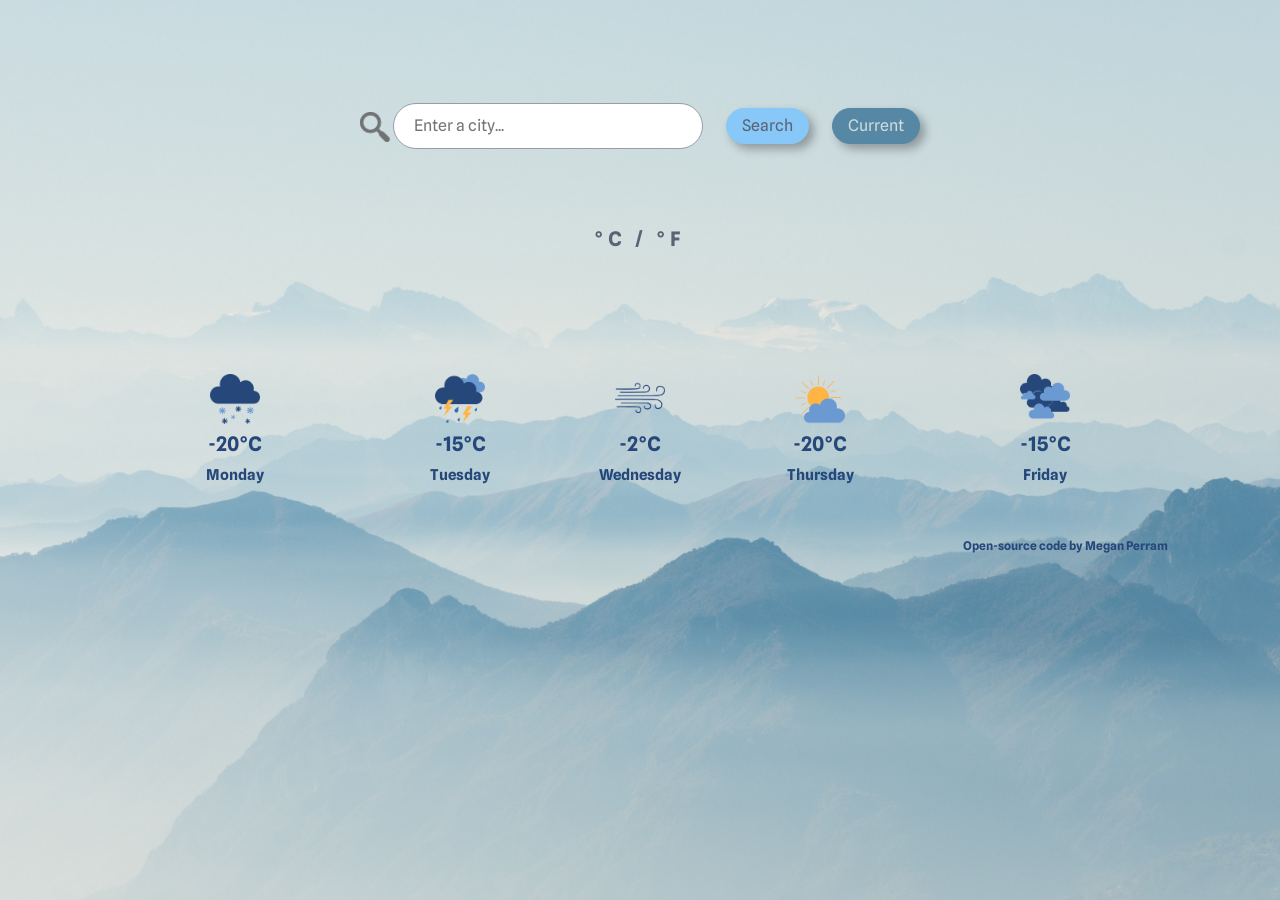
==== index.html @ 83c30b9a "Capitalized weather description and updated wind/humidity so they only appear when searched for" ====
<!DOCTYPE html>
<html lang="en">
  <head>
    <meta charset="UTF-8" />
    <meta http-equiv="X-UA-Compatible" content="IE=edge" />
    <meta name="viewport" content="width=device-width, initial-scale=1.0" />
    <title>Weather App</title>
    <link rel="stylesheet" href="style.css" />
    <link
      href="https://cdn.jsdelivr.net/npm/bootstrap@5.1.3/dist/css/bootstrap.min.css"
      rel="stylesheet"
      integrity="sha384-1BmE4kWBq78iYhFldvKuhfTAU6auU8tT94WrHftjDbrCEXSU1oBoqyl2QvZ6jIW3"
      crossorigin="anonymous"
    />
    <link rel="preconnect" href="https://fonts.googleapis.com" />
    <link rel="preconnect" href="https://fonts.gstatic.com" crossorigin />
    <link
      href="https://fonts.googleapis.com/css2?family=Lora:ital@1&family=Spline+Sans:wght@300;400;500&display=swap"
      rel="stylesheet"
    />
    <script src="https://cdn.jsdelivr.net/npm/axios/dist/axios.min.js"></script>
  </head>
  <body>
    <div class="container">
      <span>
        <form id="search-form">
          <img class="glass" src="Images/glass.png" />
          <input
            class="input"
            id="city-input"
            type="text"
            placeholder="Enter a city..."
            autocomplete="off"
          />
          <input
            type="submit"
            value="Search"
            id="searchButton"
            class="searchButton"
          />
          <button class="current-location-button" id="current-location-button">
            Current
          </button>
        </form>
      </span>
      <div class="city-name" id="city">
        <img
          class="compass"
          src="Images/compass-compass.png"
          style="width: 50px; height: 50px; opacity: 0"
        />
      </div>
      <div class="date" id="date"></div>
      <div class="temperatureAll">
        <span class="temperature" id="temperature"></span
        ><span class="largeMeasure" id="largeMeasure"></span>
        <img
          src=""
          class="icon"
          style="display: none"
          onload="this.style.display=''"
        />
      </div>
      <span class="celsius-fahrenheit">
        <span class="celsius" id="celsius-link">°C</span>
        /
        <span class="fahrenheit" id="fahrenheit-link">°F</span>
      </span>
      <br />
      <div class="weather-description" id="description"></div>
      <div class="humidity" id="humidity"></div>
      <div class="wind" id="wind"></div>
      <div class="third row">
        <div class="mondayImage col-3">
          <img
            class="smallImages"
            src="Images/snow-cloud.png"
            style="width: 50px; height: 50px"
          />
        </div>
        <div class="tuesdayImage col">
          <img
            class="smallImages"
            src="Images/storm-cloud.png"
            style="width: 50px; height: 50px"
          />
        </div>
        <div class="wednesdayImage col">
          <img
            class="smallImages"
            src="Images/wind-wind.png"
            style="width: 50px; height: 50px"
          />
        </div>
        <div class="thursdayImage col">
          <img
            class="smallImages"
            src="Images/sun-cloud.png"
            style="width: 50px; height: 50px"
          />
        </div>
        <div class="fridayImage col-3">
          <img
            class="smallImages"
            src="Images/cloud-cloud.png"
            style="width: 50px; height: 50px"
          />
        </div>
      </div>
      <div class="forth row">
        <div class="mondayTemp col-3">-20°C</div>
        <div class="tuesdayTemp col">-15°C</div>
        <div class="wednesdayTemp col">-2°C</div>
        <div class="thursdayTemp col">-20°C</div>
        <div class="fridayTemp col-3">-15°C</div>
      </div>
      <div class="fifth row">
        <div class="monday col-3">Monday</div>
        <div class="tuesday col">Tuesday</div>
        <div class="wednesday col">Wednesday</div>
        <div class="thursday col">Thursday</div>
        <div class="friday col-3">Friday</div>
      </div>
      <div class="sixth row">
        <div class="openSource col-12">
          <a
            class="openSourceLink"
            href="https://github.com/mperram/Weather-Application"
            >Open-source</a
          >
          code by
          <a
            class="openSourceLink"
            href="https://www.linkedin.com/in/megan-perram-947466133/"
            >Megan Perram</a
          >
        </div>
      </div>
    </div>
    <script src="app.js"></script>
  </body>
</html>
---- style.css ----
body {
  padding: 100px;
  background-image: url("Images/mountains.png");
  background-repeat: no-repeat;
  background-attachment: fixed;
  background-size: cover;
}
div {
  font-family: "Spline Sans", sans-serif;
  text-align: center;
}
form {
  text-align: center;
}
.input {
  border-radius: 100px;
  border: 1px #959cab solid;
  padding: 10px 100px 10px 20px;
}
input::placeholder {
  text-align: left;
}
#searchButton {
  border-radius: 100px;
  border: 1px #87c8f8 solid;
  padding: 5px 15px 5px 15px;
  background-color: #87c8f8;
  margin-top: 8px;
  margin-left: 20px;
  color: #5a6275;
  box-shadow: 5px 5px 10px rgba(0, 0, 0, 0.3);
  transition: all 200ms ease-in-out;
}
#searchButton:hover {
  opacity: 0.9;
  cursor: pointer;
  transform: scale(1.1);
  border: 1px rgb(118, 221, 255) solid;
  background-color: rgb(118, 221, 255);
}

#current-location-button {
  border-radius: 100px;
  border: 1px #5688a6 solid;
  padding: 5px 15px 5px 15px;
  background-color: #5688a6;
  margin-top: 8px;
  margin-left: 20px;
  color: #cfdbdb;
  box-shadow: 5px 5px 10px rgba(0, 0, 0, 0.3);
  transition: all 200ms ease-in-out;
}

#current-location-button:hover {
  opacity: 0.9;
  cursor: pointer;
  transform: scale(1.1);
  border: 1px rgb(118, 221, 255) solid;
  background-color: rgb(118, 221, 255);
  color: #5a6275;
}
.weather-description {
  text-transform: capitalize;
}
.glass {
  width: 30px;
  height: 30px;
}
.icon {
  width: 100px;
  height: 100px;
}
.celsius-fahrenheit {
  color: #5a6275;
  font-size: 20px;
  font-weight: bolder;
  letter-spacing: 5px;
}
.celsius:hover,
.fahrenheit:hover {
  color: rgb(118, 221, 255);
  cursor: pointer;
  transition: all 200ms ease-in-out;
}
.city-name {
  color: #5a6275;
  font-size: 50px;
}
.date,
.weather-description {
  font-family: "Lora", serif;
  font-weight: bold;
  font-size: 20px;
  color: #26477a;
}
.temperatureAll {
  color: #5a6275;
  font-size: 75px;
  font-weight: thin;
  letter-spacing: 1px;
  text-align: center;
}
.humidity,
.wind {
  color: #5a6275;
  font-size: 17px;
  font-weight: bold;
}
.third {
  padding-top: 120px;
}

.forth {
  padding-top: 5px;
  padding-bottom: 5px;
}
.mondayTemp,
.tuesdayTemp,
.wednesdayTemp,
.thursdayTemp,
.fridayTemp {
  font-size: 20px;
  font-weight: bolder;
  color: #26477a;
}
.monday,
.tuesday,
.wednesday,
.thursday,
.friday {
  font-size: 15px;
  font-weight: bold;
  color: #26477a;
}
.openSource {
  padding-top: 50px;
  font-size: 12px;
  font-weight: bold;
  color: #26477a;
  text-align: right;
}
.openSourceLink {
  text-decoration: none;
  color: #26477a;
  font-weight: bolder;
}
.openSourceLink:hover {
  color: rgb(118, 221, 255);
  cursor: pointer;
  transition: all 200ms ease-in-out;
}
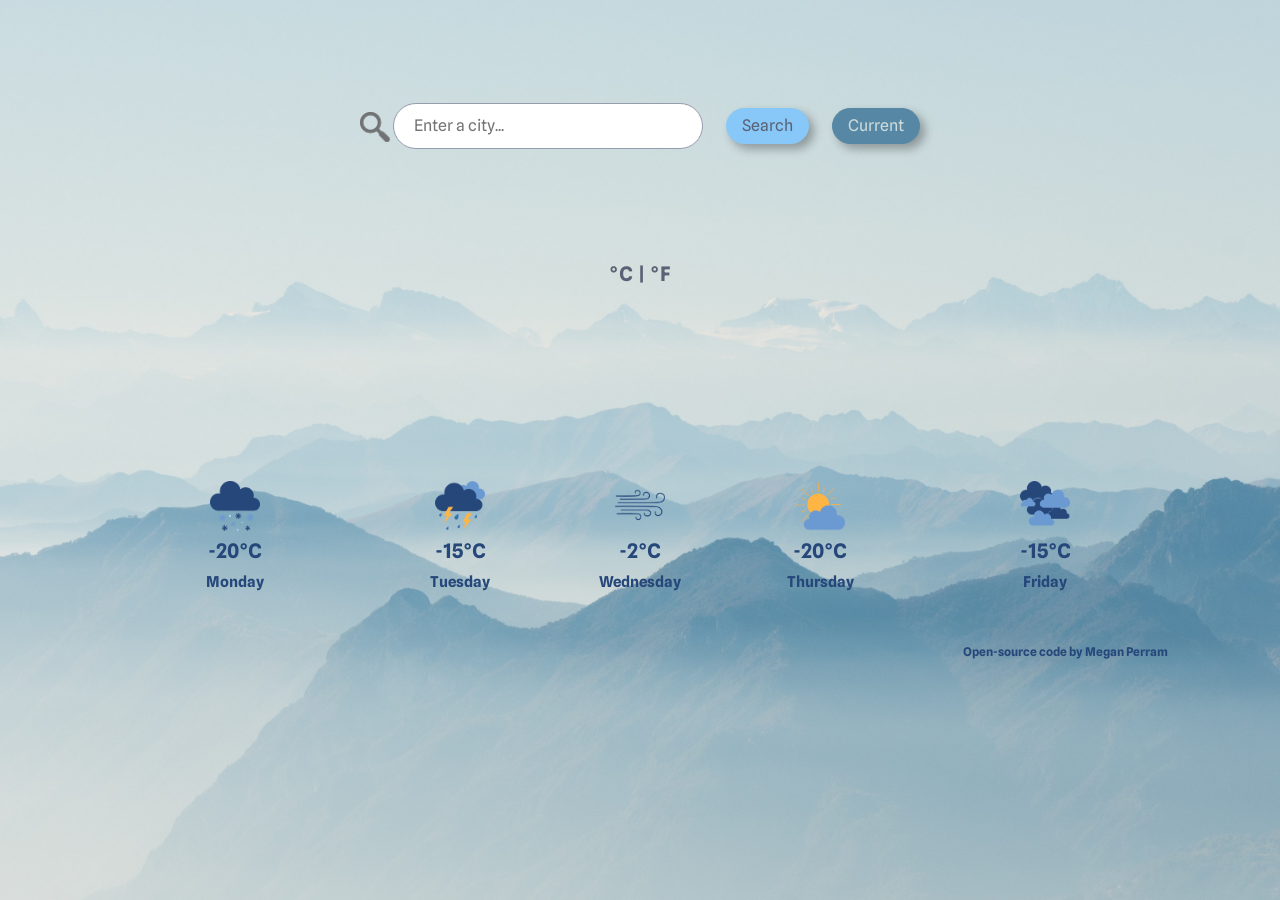
==== commit ac5de1cc: "C and F links formatted (not complete)" ====
--- a/index.html
+++ b/index.html
@@ -52,8 +52,13 @@
       </div>
       <div class="date" id="date"></div>
       <div class="temperatureAll">
-        <span class="temperature" id="temperature"></span
-        ><span class="largeMeasure" id="largeMeasure"></span>
+        <span class="temperature" id="temperature"></span>
+        <span class="celsius-fahrenheit">
+          <span class="celsius" id="celsius-link">°C </span>
+          |
+          <span class="fahrenheit" id="fahrenheit-link">°F</span>
+        </span>
+
         <img
           src=""
           class="icon"
@@ -61,11 +66,7 @@
           onload="this.style.display=''"
         />
       </div>
-      <span class="celsius-fahrenheit">
-        <span class="celsius" id="celsius-link">°C</span>
-        /
-        <span class="fahrenheit" id="fahrenheit-link">°F</span>
-      </span>
+
       <br />
       <div class="weather-description" id="description"></div>
       <div class="humidity" id="humidity"></div>
--- a/style.css
+++ b/style.css
@@ -71,10 +71,11 @@
   height: 100px;
 }
 .celsius-fahrenheit {
+  vertical-align: super;
   color: #5a6275;
   font-size: 20px;
   font-weight: bolder;
-  letter-spacing: 5px;
+  letter-spacing: 1px;
 }
 .celsius:hover,
 .fahrenheit:hover {
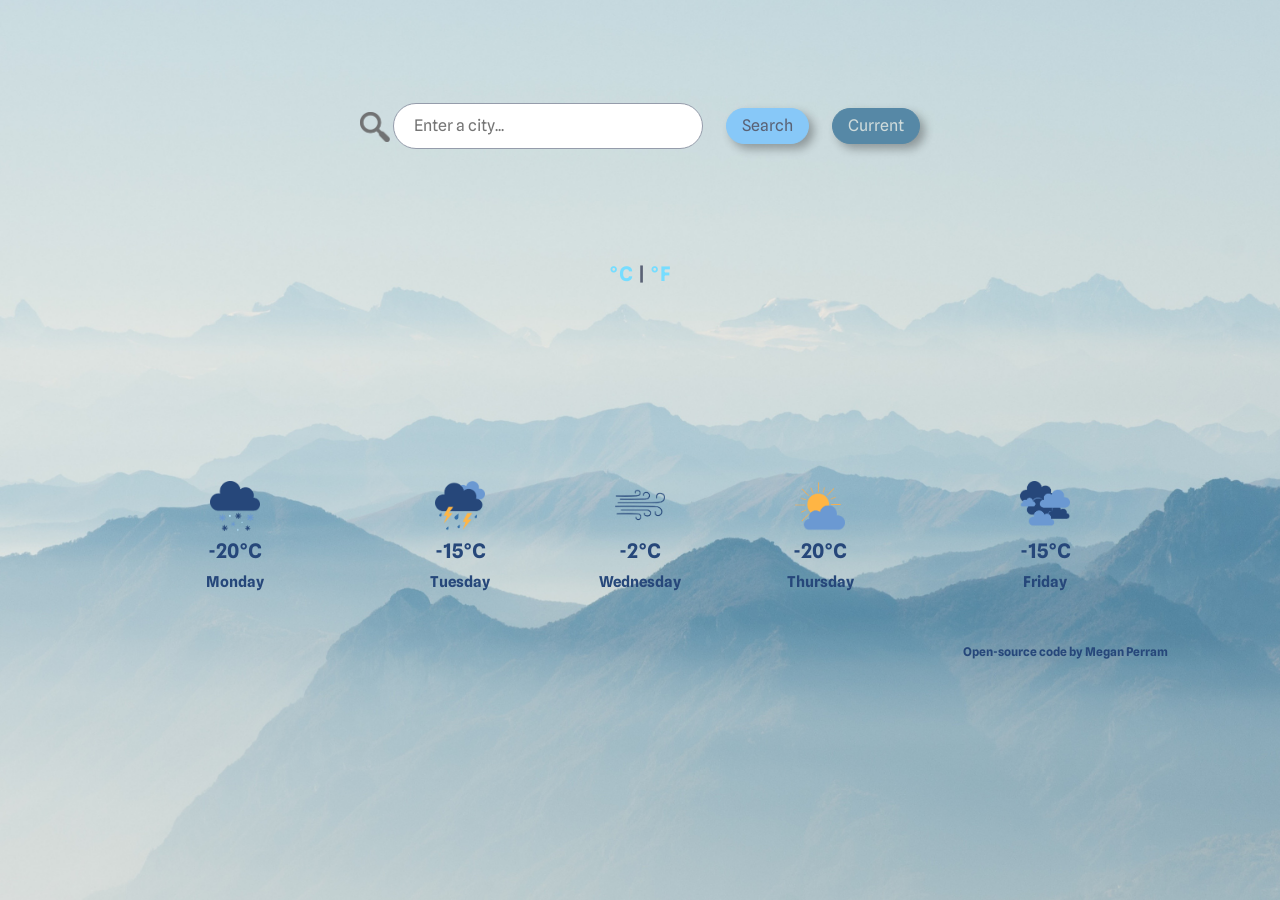
==== commit 868ddf3c: "C and F links change colors when selected" ====
--- a/index.html
+++ b/index.html
@@ -54,9 +54,9 @@
       <div class="temperatureAll">
         <span class="temperature" id="temperature"></span>
         <span class="celsius-fahrenheit">
-          <span class="celsius" id="celsius-link">°C </span>
+          <span class="active" id="celsius-link">°C </span>
           |
-          <span class="fahrenheit" id="fahrenheit-link">°F</span>
+          <span class="active" id="fahrenheit-link">°F</span>
         </span>
 
         <img
--- a/style.css
+++ b/style.css
@@ -77,8 +77,7 @@
   font-weight: bolder;
   letter-spacing: 1px;
 }
-.celsius:hover,
-.fahrenheit:hover {
+.celsius-fahrenheit .active {
   color: rgb(118, 221, 255);
   cursor: pointer;
   transition: all 200ms ease-in-out;
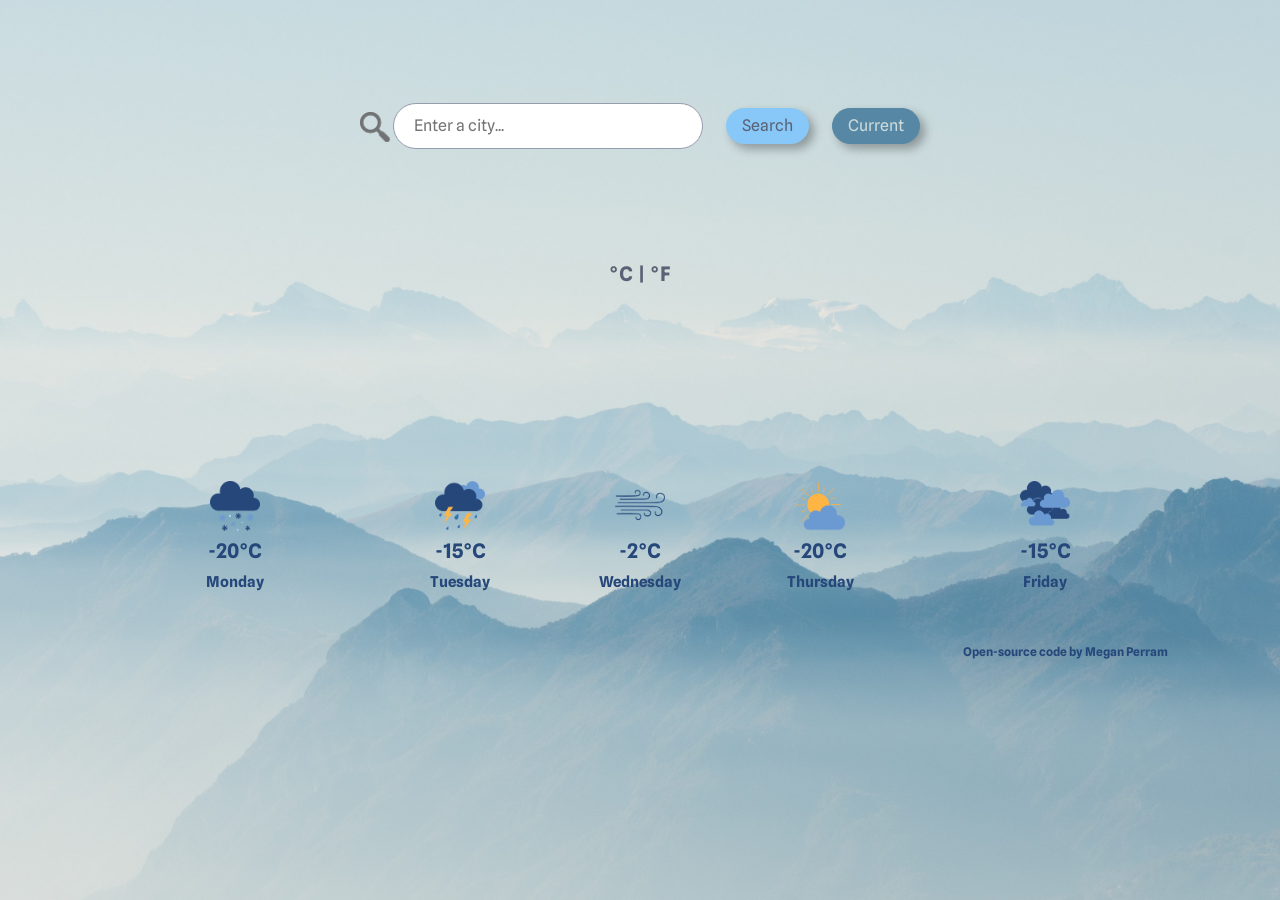
==== commit 781b779d: "F and C links working and colors work" ====
--- a/index.html
+++ b/index.html
@@ -54,9 +54,9 @@
       <div class="temperatureAll">
         <span class="temperature" id="temperature"></span>
         <span class="celsius-fahrenheit">
-          <span class="active" id="celsius-link">°C </span>
+          <span class="celsius" id="celsius-link">°C </span>
           |
-          <span class="active" id="fahrenheit-link">°F</span>
+          <span class="fahrenheit" id="fahrenheit-link">°F</span>
         </span>
 
         <img
--- a/style.css
+++ b/style.css
@@ -77,7 +77,14 @@
   font-weight: bolder;
   letter-spacing: 1px;
 }
-.celsius-fahrenheit .active {
+
+.celsius:hover,
+.fahrenheit:hover {
+  color: rgb(118, 221, 255);
+  cursor: pointer;
+  transition: all 200ms ease-in-out;
+}
+.active {
   color: rgb(118, 221, 255);
   cursor: pointer;
   transition: all 200ms ease-in-out;
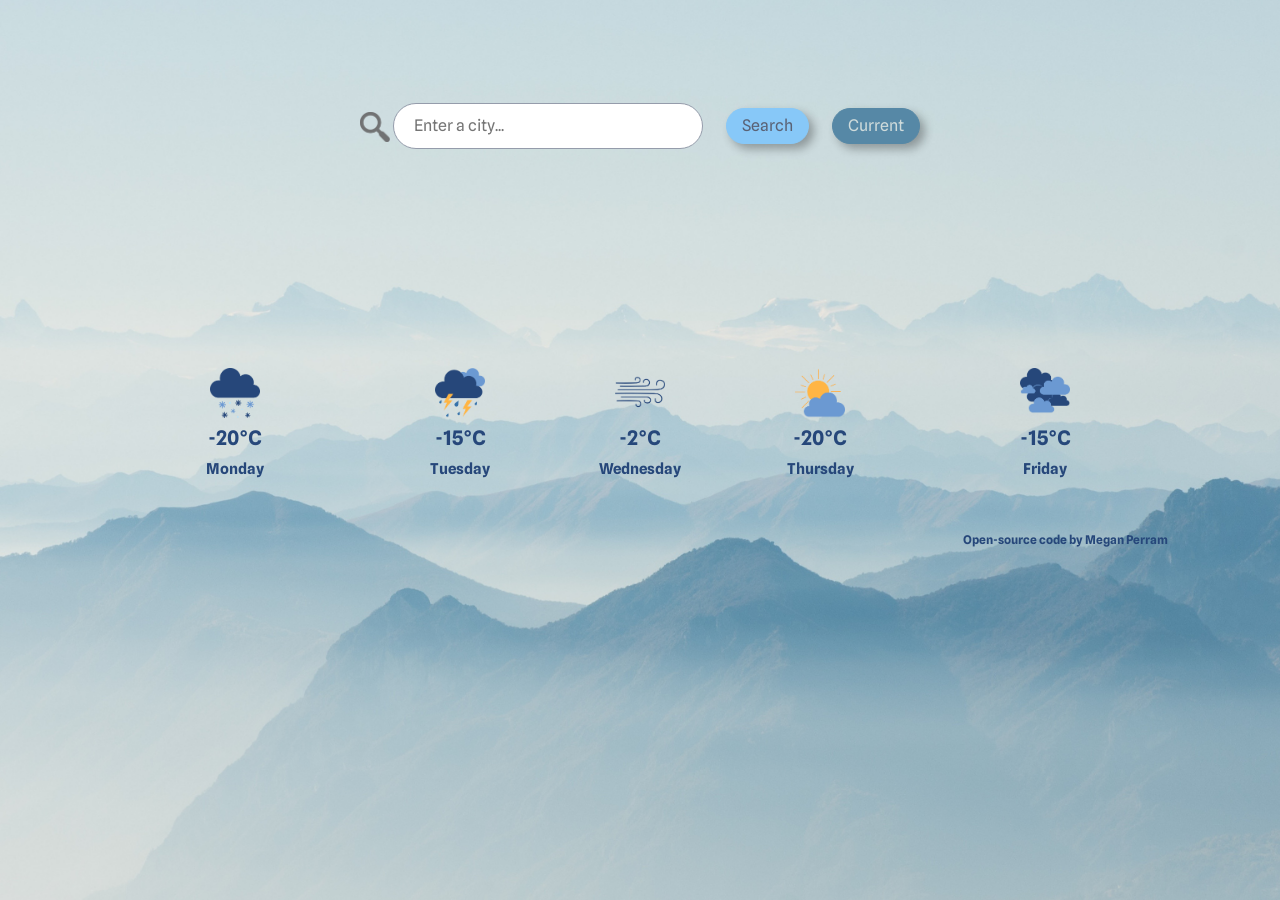
==== commit f15b7dc4: "C and F links work and are hidden" ====
--- a/index.html
+++ b/index.html
@@ -53,7 +53,7 @@
       <div class="date" id="date"></div>
       <div class="temperatureAll">
         <span class="temperature" id="temperature"></span>
-        <span class="celsius-fahrenheit">
+        <span class="celsius-fahrenheit" id="celsius-fahrenheit" hidden>
           <span class="celsius" id="celsius-link">°C </span>
           |
           <span class="fahrenheit" id="fahrenheit-link">°F</span>
--- a/style.css
+++ b/style.css
@@ -70,6 +70,7 @@
   width: 100px;
   height: 100px;
 }
+
 .celsius-fahrenheit {
   vertical-align: super;
   color: #5a6275;
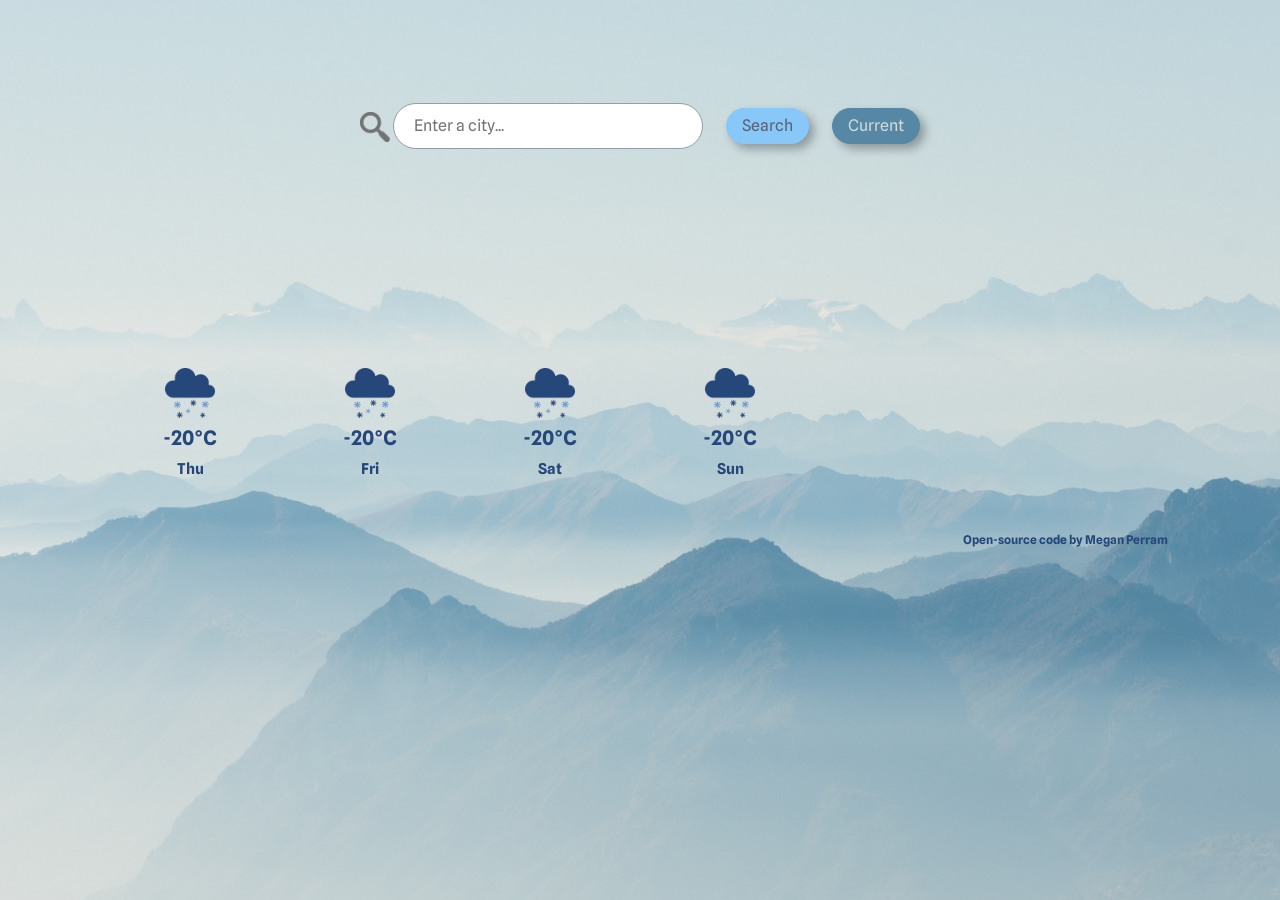
==== commit 21884486: "Moved forecast HTML into js - and made a loop of days" ====
--- a/index.html
+++ b/index.html
@@ -71,57 +71,7 @@
       <div class="weather-description" id="description"></div>
       <div class="humidity" id="humidity"></div>
       <div class="wind" id="wind"></div>
-      <div class="third row">
-        <div class="mondayImage col-3">
-          <img
-            class="smallImages"
-            src="Images/snow-cloud.png"
-            style="width: 50px; height: 50px"
-          />
-        </div>
-        <div class="tuesdayImage col">
-          <img
-            class="smallImages"
-            src="Images/storm-cloud.png"
-            style="width: 50px; height: 50px"
-          />
-        </div>
-        <div class="wednesdayImage col">
-          <img
-            class="smallImages"
-            src="Images/wind-wind.png"
-            style="width: 50px; height: 50px"
-          />
-        </div>
-        <div class="thursdayImage col">
-          <img
-            class="smallImages"
-            src="Images/sun-cloud.png"
-            style="width: 50px; height: 50px"
-          />
-        </div>
-        <div class="fridayImage col-3">
-          <img
-            class="smallImages"
-            src="Images/cloud-cloud.png"
-            style="width: 50px; height: 50px"
-          />
-        </div>
-      </div>
-      <div class="forth row">
-        <div class="mondayTemp col-3">-20°C</div>
-        <div class="tuesdayTemp col">-15°C</div>
-        <div class="wednesdayTemp col">-2°C</div>
-        <div class="thursdayTemp col">-20°C</div>
-        <div class="fridayTemp col-3">-15°C</div>
-      </div>
-      <div class="fifth row">
-        <div class="monday col-3">Monday</div>
-        <div class="tuesday col">Tuesday</div>
-        <div class="wednesday col">Wednesday</div>
-        <div class="thursday col">Thursday</div>
-        <div class="friday col-3">Friday</div>
-      </div>
+      <div class="weather-forecast" id="weather-forecast"></div>
       <div class="sixth row">
         <div class="openSource col-12">
           <a
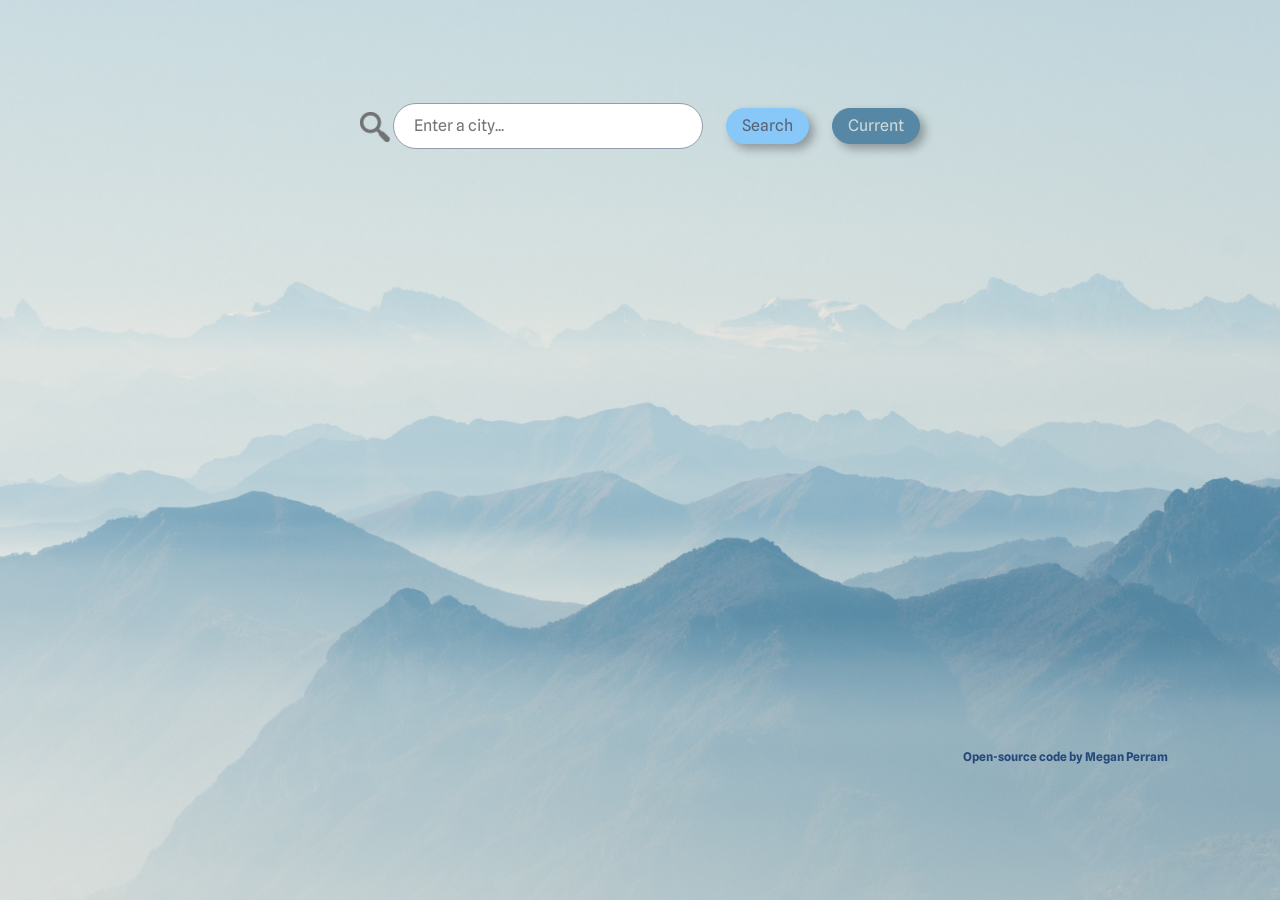
==== commit b7f21dbb: "Added images for max and min" ====
--- a/index.html
+++ b/index.html
@@ -72,8 +72,9 @@
       <div class="humidity" id="humidity"></div>
       <div class="wind" id="wind"></div>
       <div class="weather-forecast" id="weather-forecast"></div>
+
       <div class="sixth row">
-        <div class="openSource col-12">
+        <div class="openSourceFirst col-12">
           <a
             class="openSourceLink"
             href="https://github.com/mperram/Weather-Application"
--- a/style.css
+++ b/style.css
@@ -115,38 +115,34 @@
   font-weight: bold;
 }
 .third {
-  padding-top: 120px;
+  padding-top: 100px;
 }
 
 .forth {
   padding-top: 5px;
   padding-bottom: 5px;
 }
-.mondayTemp,
-.tuesdayTemp,
-.wednesdayTemp,
-.thursdayTemp,
-.fridayTemp {
+.mondayTemp {
   font-size: 20px;
   font-weight: bolder;
   color: #26477a;
 }
-.monday,
-.tuesday,
-.wednesday,
-.thursday,
-.friday {
-  font-size: 15px;
+.monday {
+  font-size: 20px;
   font-weight: bold;
-  color: #26477a;
+
+  padding-top: 5px;
+  padding-bottom: 5px;
+  color: #5a6275;
 }
-.openSource {
-  padding-top: 50px;
+.openSourceFirst {
+  padding-top: 500px;
   font-size: 12px;
   font-weight: bold;
   color: #26477a;
   text-align: right;
 }
+
 .openSourceLink {
   text-decoration: none;
   color: #26477a;
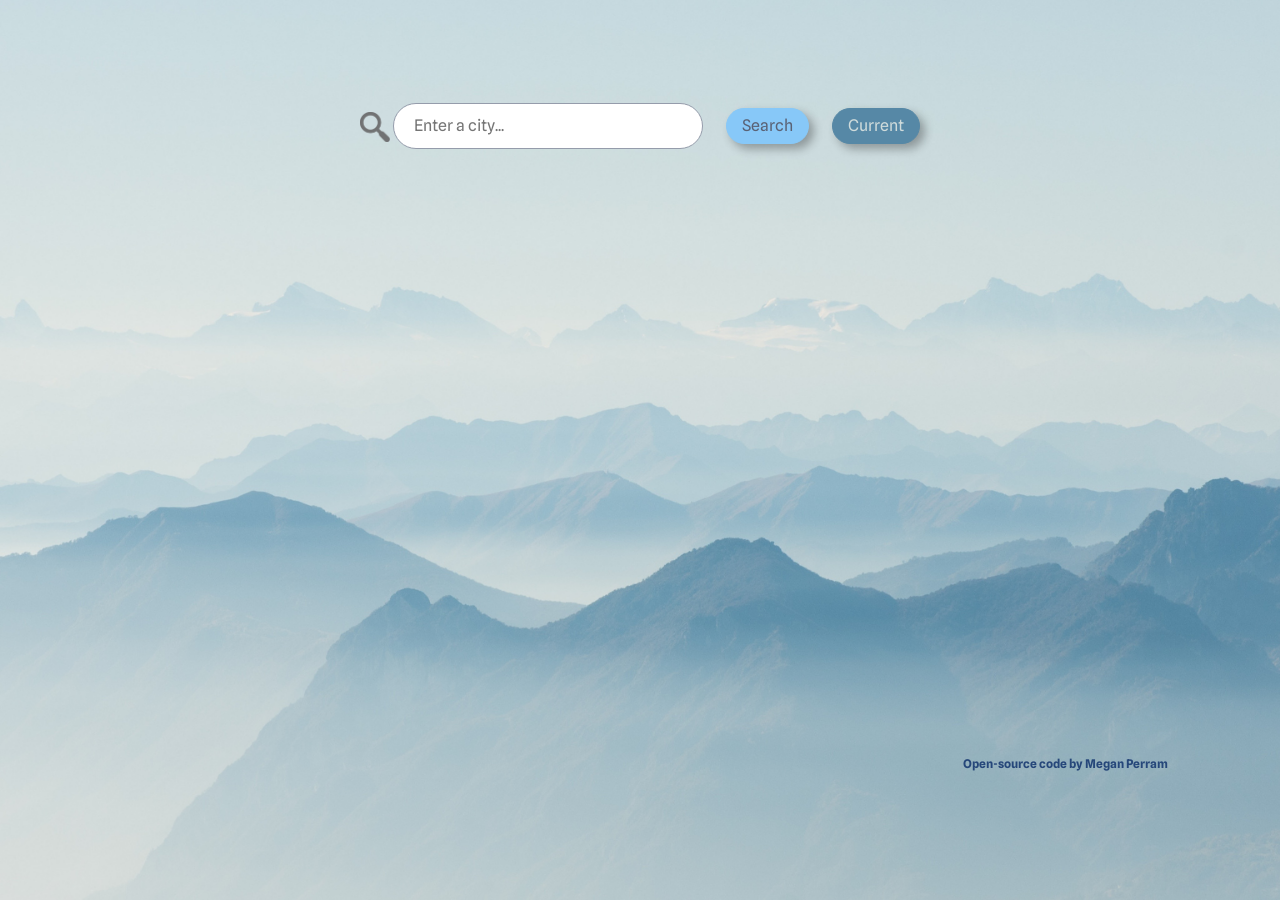
==== commit e122acfd: "Fixed open source link positioning" ====
--- a/index.html
+++ b/index.html
@@ -22,57 +22,61 @@
   </head>
   <body>
     <div class="container">
-      <span>
-        <form id="search-form">
-          <img class="glass" src="Images/glass.png" />
-          <input
-            class="input"
-            id="city-input"
-            type="text"
-            placeholder="Enter a city..."
-            autocomplete="off"
+      <div class="weather-app">
+        <span>
+          <form id="search-form">
+            <img class="glass" src="Images/glass.png" />
+            <input
+              class="input"
+              id="city-input"
+              type="text"
+              placeholder="Enter a city..."
+              autocomplete="off"
+            />
+            <input
+              type="submit"
+              value="Search"
+              id="searchButton"
+              class="searchButton"
+            />
+            <button
+              class="current-location-button"
+              id="current-location-button"
+            >
+              Current
+            </button>
+          </form>
+        </span>
+        <div class="city-name" id="city">
+          <img
+            class="compass"
+            src="Images/compass-compass.png"
+            style="width: 50px; height: 50px; opacity: 0"
           />
-          <input
-            type="submit"
-            value="Search"
-            id="searchButton"
-            class="searchButton"
+        </div>
+        <div class="date" id="date"></div>
+        <div class="temperatureAll">
+          <span class="temperature" id="temperature"></span>
+          <span class="celsius-fahrenheit" id="celsius-fahrenheit" hidden>
+            <span class="celsius" id="celsius-link">°C </span>
+            |
+            <span class="fahrenheit" id="fahrenheit-link">°F</span>
+          </span>
+
+          <img
+            src=""
+            class="icon"
+            style="display: none"
+            onload="this.style.display=''"
           />
-          <button class="current-location-button" id="current-location-button">
-            Current
-          </button>
-        </form>
-      </span>
-      <div class="city-name" id="city">
-        <img
-          class="compass"
-          src="Images/compass-compass.png"
-          style="width: 50px; height: 50px; opacity: 0"
-        />
+        </div>
+
+        <br />
+        <div class="weather-description" id="description"></div>
+        <div class="humidity" id="humidity"></div>
+        <div class="wind" id="wind"></div>
+        <div class="weather-forecast" id="weather-forecast"></div>
       </div>
-      <div class="date" id="date"></div>
-      <div class="temperatureAll">
-        <span class="temperature" id="temperature"></span>
-        <span class="celsius-fahrenheit" id="celsius-fahrenheit" hidden>
-          <span class="celsius" id="celsius-link">°C </span>
-          |
-          <span class="fahrenheit" id="fahrenheit-link">°F</span>
-        </span>
-
-        <img
-          src=""
-          class="icon"
-          style="display: none"
-          onload="this.style.display=''"
-        />
-      </div>
-
-      <br />
-      <div class="weather-description" id="description"></div>
-      <div class="humidity" id="humidity"></div>
-      <div class="wind" id="wind"></div>
-      <div class="weather-forecast" id="weather-forecast"></div>
-
       <div class="sixth row">
         <div class="openSourceFirst col-12">
           <a
--- a/style.css
+++ b/style.css
@@ -136,7 +136,6 @@
   color: #5a6275;
 }
 .openSourceFirst {
-  padding-top: 500px;
   font-size: 12px;
   font-weight: bold;
   color: #26477a;
@@ -153,3 +152,6 @@
   cursor: pointer;
   transition: all 200ms ease-in-out;
 }
+.weather-app {
+  min-height: 655px;
+}
